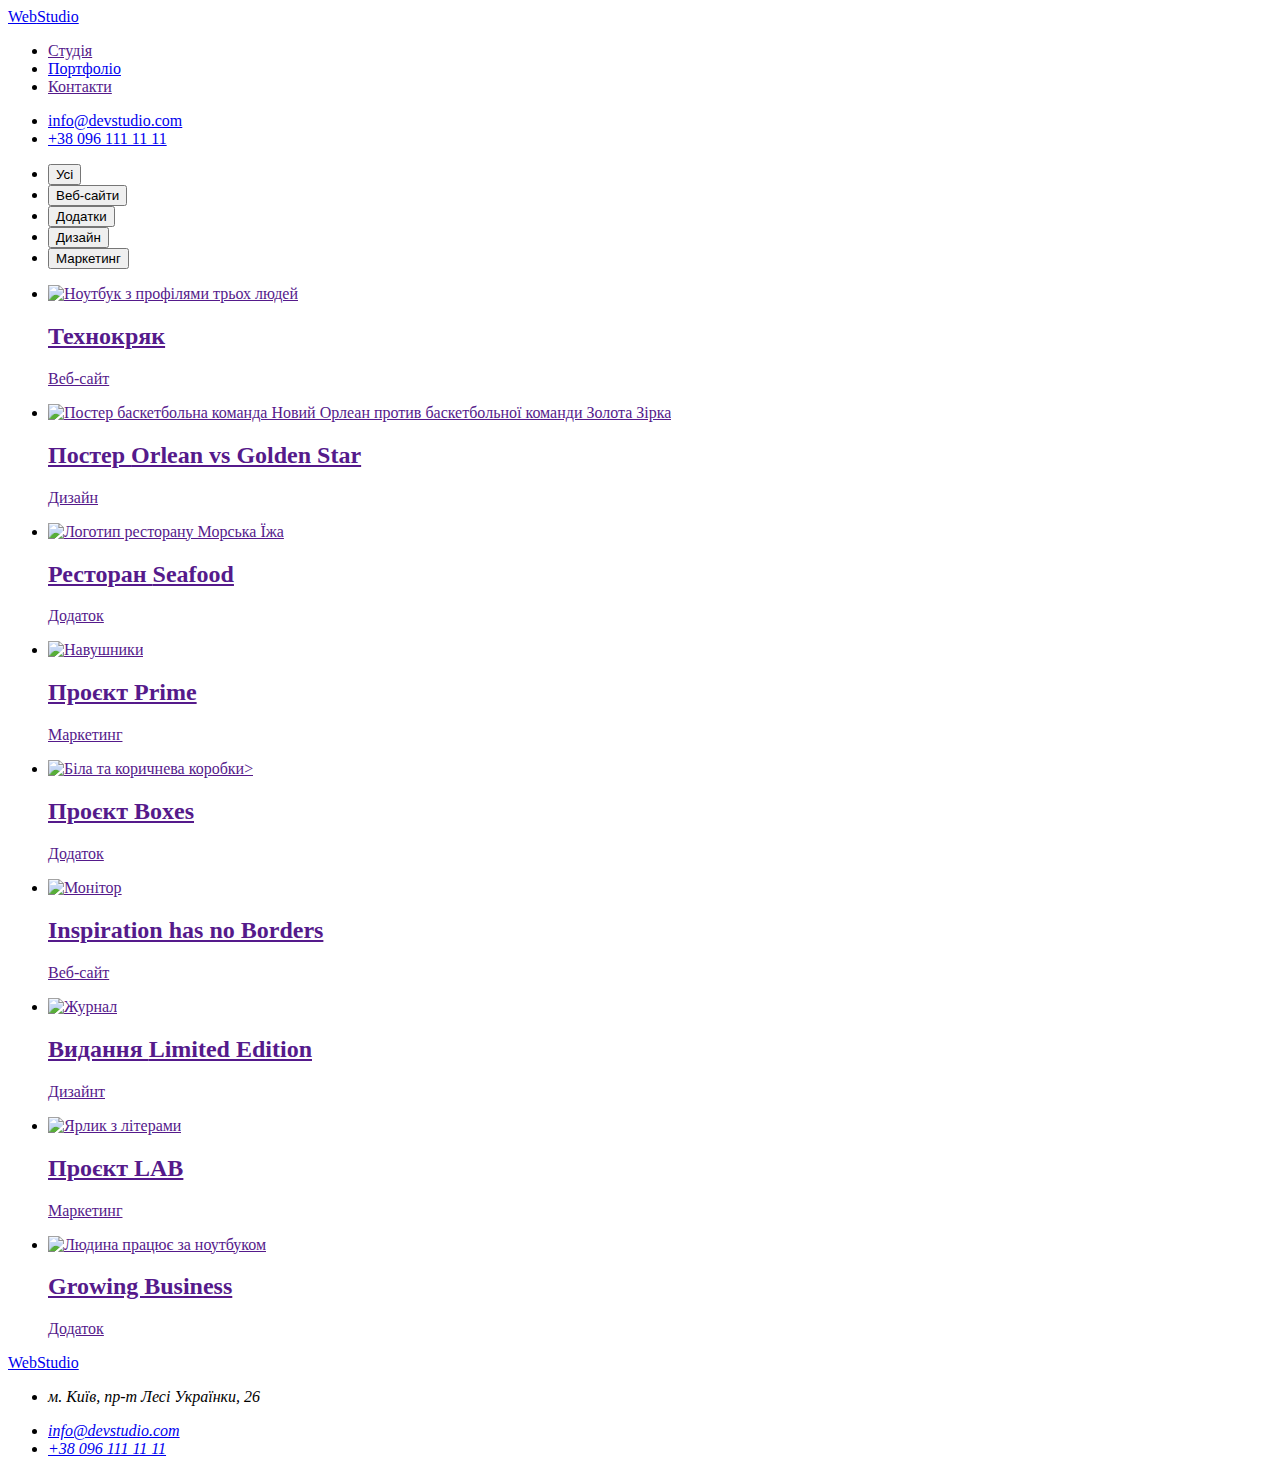
==== portfolio.html @ c4ba3403 "Add files via upload" ====
<!DOCTYPE html>
<html lang="uk">
  <head>
    <meta charset="UTF-8" />
    <meta http-equiv="X-UA-Compatible" content="IE=edge" />
    <meta name="viewport" content="width=device-width, initial-scale=1.0" />
    <title>Студія</title>
    <link
      href="https://fonts.googleapis.com/css2?family=Montserrat:wght@400;500;600&family=Raleway:wght@700&family=Roboto:wght@400;500;700;900&display=swap"
      rel="stylesheet"
    />
    <link rel="stylesheet" href="./css/styles.css" />
  </head>
  <body class="page">
    <header class="page-header">
      <a href="./index.html" lang="en" class="logo"
        >Web<span class="logo-studio">Studio</span></a
      >

      <nav>
        <ul class="list">
          <li class="site-nav"><a href="">Студія</a></li>
          <li class="site-nav"><a href="./portfolio.html">Портфоліо</a></li>
          <li class="site-nav"><a href="">Контакти</a></li>
        </ul>
      </nav>

      <ul class="list">
        <li>
          <a href="mailto:info@devstudio.com" class="link-header"
            >info@devstudio.com</a
          >
        </li>
        <li class="link">
          <a href="tel:+38096111111" class="link-header">+38 096 111 11 11</a>
        </li>
      </ul>
    </header>

    <main>
      <section>
        <h1 hidden>Портфоліо</h1>

        <ul class="list">
          <li><button type="button" class="btn-filtr">Усі</button></li>
          <li><button type="button" class="btn-filtr">Веб-сайти</button></li>
          <li><button type="button" class="btn-filtr">Додатки</button></li>
          <li><button type="button" class="btn-filtr">Дизайн</button></li>
          <li><button type="button" class="btn-filtr">Маркетинг</button></li>
        </ul>

        <ul class="list">
          <li class="new">
            <a href="">
              <img
                src="./images/technocrack.jpg"
                alt="Ноутбук з профілями трьох людей"
                width="370"
              />
              <h2 class="work-title">Технокряк</h2>
              <p class="work-description">Веб-сайт</p></a
            >
          </li>
          <li>
            <a href="">
              <img
                src="./images/new-orlean-vs-golden-star.jpg"
                alt="Постер баскетбольна команда Новий Орлеан против баскетбольної команди Золота Зірка"
                width="370"
              />
              <h2 class="work-title">
                Постер <span lang="en">Orlean vs Golden Star </span>
              </h2>
              <p class="work-description">Дизайн</p></a
            >
          </li>
          <li>
            <a href="">
              <img
                src="./images/restaurant-seafood.jpg"
                alt="Логотип ресторану Морська Їжа"
                width="370"
              />
              <h2 class="work-title">
                Ресторан <span lang="en">Seafood</span>
              </h2>
              <p class="work-description">Додаток</p></a
            >
          </li>
          <li>
            <a href="">
              <img
                src="./images/project-prime.jpg"
                alt="Навушники"
                width="370"
              />
              <h2 class="work-title">Проєкт <span lang="en">Prime</span></h2>
              <p class="work-description">Маркетинг</p></a
            >
          </li>
          <li>
            <a href="">
              <img
                src="./images/project-boxes.jpg"
                alt="Біла та коричнева коробки>"
                width="370"
              />
              <h2 class="work-title">Проєкт <span lang="en">Boxes</span></h2>
              <p class="work-description">Додаток</p></a
            >
          </li>
          <li>
            <a href="">
              <img
                src="./images/inspiration-has-no-borders.jpg"
                alt="Монітор"
                width="370"
              />
              <h2 class="work-title">
                <span lang="en">Inspiration has no Borders</span>
              </h2>
              <p class="work-description">Веб-сайт</p></a
            >
          </li>
          <li>
            <a href="">
              <img
                src="./images/limited-edition.jpg"
                alt="Журнал"
                width="370"
              />
              <h2 class="work-title">
                Видання <span lang="en">Limited Edition</span>
              </h2>
              <p class="work-description">Дизайнт</p></a
            >
          </li>
          <li>
            <a href="">
              <img
                src="./images/project-lab.jpg"
                alt="Ярлик з літерами"
                width="370"
              />
              <h2 class="work-title">Проєкт <span lang="en">LAB</span></h2>
              <p class="work-description">Маркетинг</p></a
            >
          </li>
          <li>
            <a href="">
              <img
                src="./images/growing-business.jpg"
                alt="Людина працює за ноутбуком"
                width="370"
              />
              <h2 class="work-title">
                <span lang="en">Growing Business</span>
              </h2>
              <p class="work-description">Додаток</p></a
            >
          </li>
        </ul>
      </section>
    </main>

    <footer>
      <a href="./index.html" lang="en" class="logo"
        >Web<span class="logo-studio">Studio</span></a
      >
      <address>
        <ul class="list">
          <li class="address-style"><p>м. Київ, пр-т Лесі Українки, 26</p></li>
          <li>
            <a href="mailto:info@devstudio.com" class="link-footer"
              >info@devstudio.com</a
            >
          </li>
          <li>
            <a href="tel:+38096111111" class="link-footer">+38 096 111 11 11</a>
          </li>
        </ul>
      </address>
    </footer>
  </body>
</html>
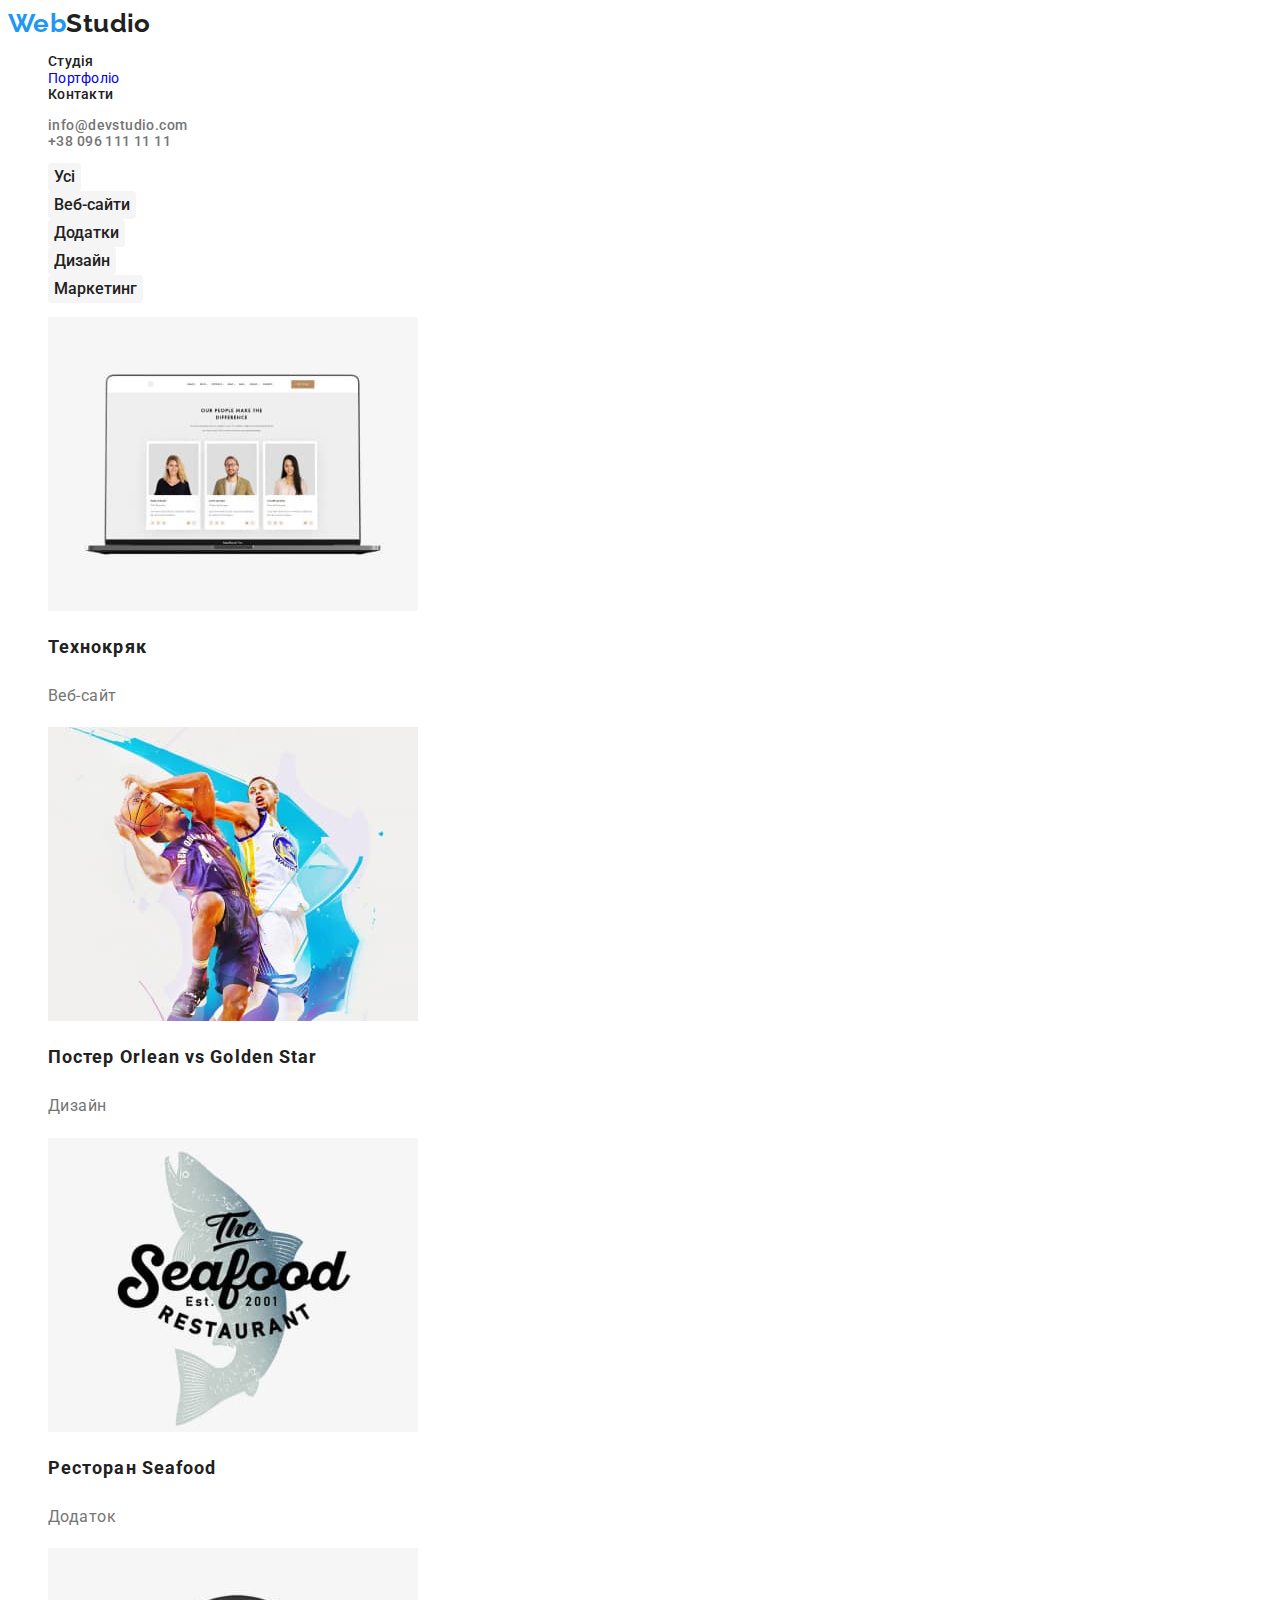
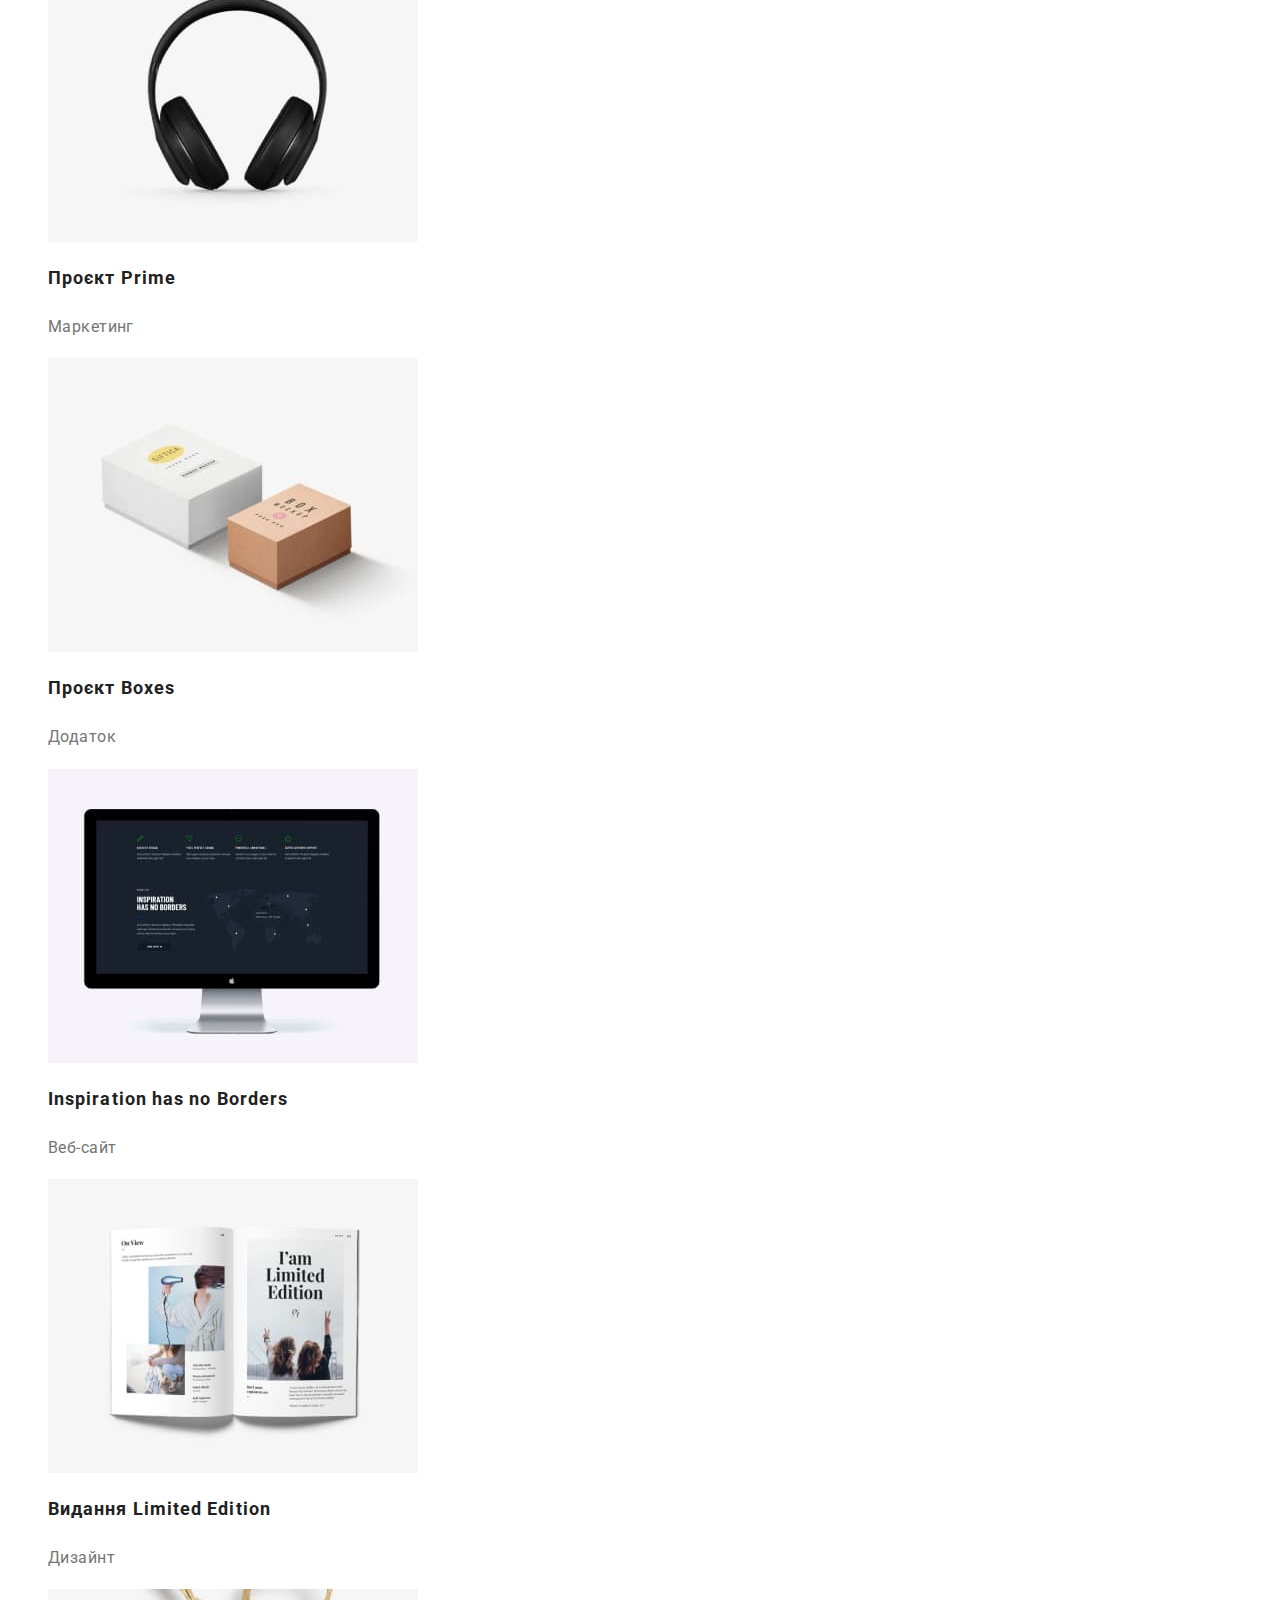
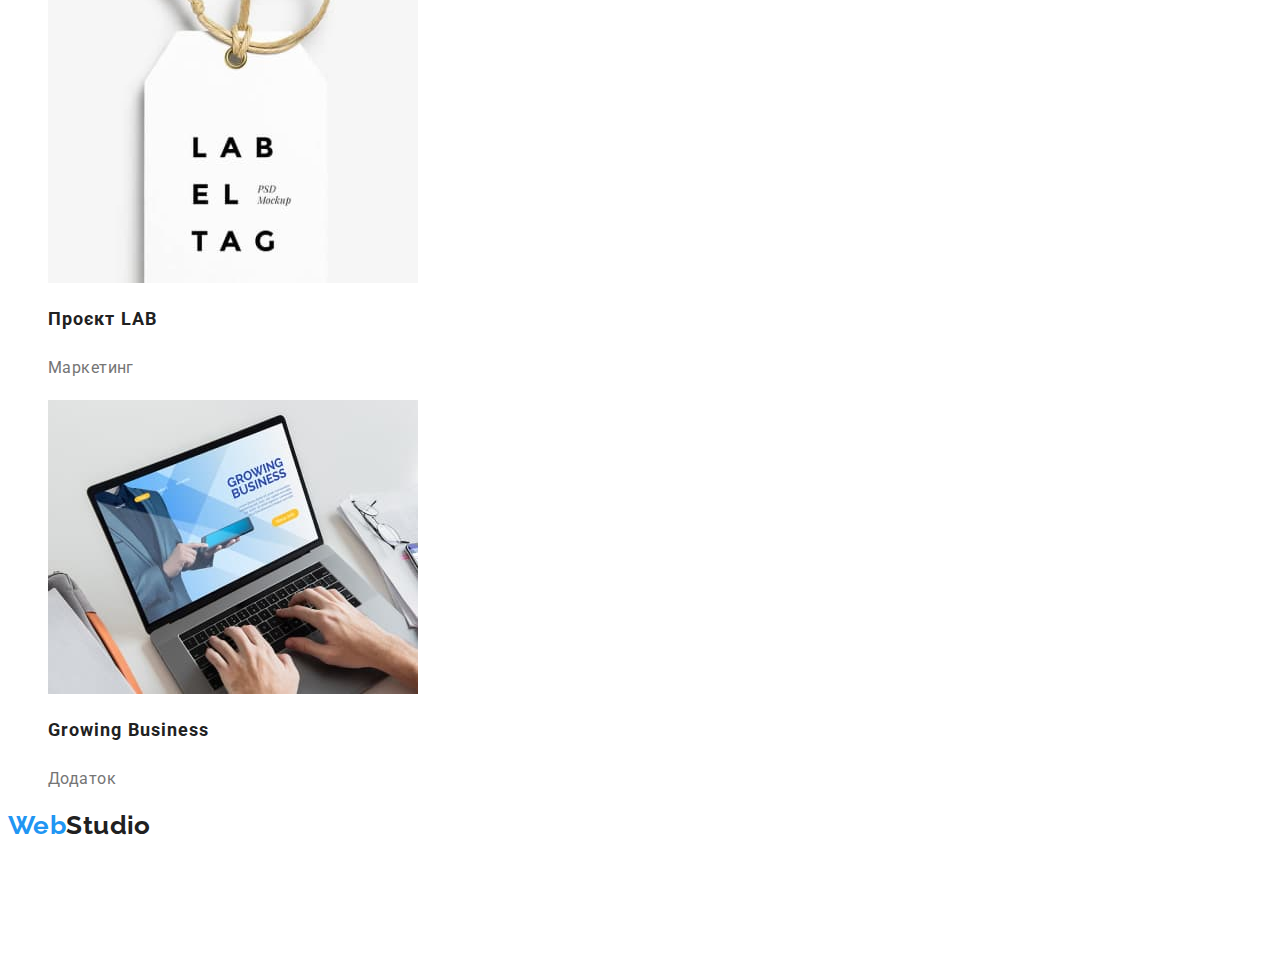
==== commit 688a1e82: "Add files via upload" ====
--- a/portfolio.html
+++ b/portfolio.html
@@ -20,7 +20,7 @@
       <nav>
         <ul class="list">
           <li class="site-nav"><a href="">Студія</a></li>
-          <li class="site-nav"><a href="./portfolio.html">Портфоліо</a></li>
+          <li class="site-nav.current"><a href="./portfolio.html">Портфоліо</a></li>
           <li class="site-nav"><a href="">Контакти</a></li>
         </ul>
       </nav>
--- a/css/styles.css
+++ b/css/styles.css
@@ -0,0 +1,183 @@
+/* цвет основного шрифта #212121
+ цвет дополнительного шрифта  #757575
+ акцент #2196F3
+ main Background #F5F5F5
+ secondary  Background #F5F4FA
+ */
+
+:root {
+  --primary-text-color: #212121;
+  --secondary-text-color: #757575;
+  --white-text-color: #ffffff;
+  --accent-color: #2196f3;
+  --primary-background-color: #f5f5f5;
+  --secondary-background-color: #f5f4fa;
+}
+
+.page {
+  color: var(--primary-text-color);
+  font-family: "Roboto", sans-serif;
+  letter-spacing: 0.03em;
+  font-size: 14px;
+  font-style: normal;
+}
+.work-title {
+  color: var(--primary-text-color);
+  font-weight: 700;
+  font-size: 18px;
+  line-height: 2;
+  letter-spacing: 0.06em;
+}
+.work-description {
+  text-decoration: none;
+  color: var(--secondary-text-color);
+  font-size: 16px;
+line-height: 1.9;
+}
+.list.site-nav.current {
+  color: var(--accent-color);
+  font-weight: 500;
+font-size: 14px;
+line-height: 1.14
+letter-spacing: 0.02em;
+color: #2196F3;
+}
+
+.link-header {
+  text-decoration: none;
+  color: var(--secondary-text-color);
+  font-weight: 500;
+}
+.link-footer {
+  text-decoration: none;
+  line-height: 1.71;
+  color: rgba(255, 255, 255, 0.6);
+  font-weight: normal;
+}
+.work.title {
+  text-decoration: none;
+  line-height: 2;
+  color: var(--primary-text-color);
+}
+
+
+.logo {
+  color: var(--accent-color);
+  font-family: "Raleway", sans-serif;
+  font-weight: 700;
+  font-size: 26px;
+  line-height: 1.2;
+  text-decoration: none;
+}
+/* Site Navigation */
+.site-nav a {
+  font-weight: 500;
+  line-height: 1.14;
+  letter-spacing: 0.02em;
+  text-decoration: none;
+  color: var(--primary-text-color);
+}
+.site-nav a :visited {
+  color: var(--primary-text-color);
+}
+
+.list a:hover,
+.list a:focus {
+  color: var(--accent-color);
+}
+.feature-title {
+  line-height: 1.14;
+  text-transform: uppercase;
+  font-size: 14px;
+}
+.feature-description {
+  color: var(--secondary-text-color);
+
+  line-height: 1.7;
+}
+.logo-studio {
+  color: var(--primary-text-color);
+}
+.hero-title {
+  font-weight: 900;
+  font-size: 44px;
+  color: var(--white-text-color);
+  line-height: 1.36;
+  text-align: center;
+  letter-spacing: 0.06em;
+  text-transform: uppercase;
+}
+.btn {
+  font-family: inherit;
+  background-color: var(--accent-color);
+  color: var(--white-text-color);
+  border-radius: 4px;
+  border: var(--accent-color);
+  font-weight: 700;
+  font-size: 16px;
+  line-height: 1.9;
+  display: flex;
+  align-items: center;
+  text-align: center;
+  letter-spacing: 0.06em;
+  cursor: pointer;
+}
+
+.btn:hover,
+.btn:focus {
+  filter: drop-shadow(0px 4px 4px rgba(0, 0, 0, 0.25));
+}
+.btn-filtr {
+  font-family: inherit;
+  background-color: var(--primary-background-color);
+  font-weight: 500;
+  font-size: 16px;
+  line-height: 26px;
+  color: var(--primary-text-color);
+  border-radius: 4px;
+  border: none;
+  cursor: pointer;
+}
+
+.btn-filtr:focus,
+.btn-filtr:hover {
+  background-color: var(--accent-color);
+  color: var(--white-text-color);
+}
+
+.section-title {
+  font-weight: 700;
+  font-size: 36px;
+  line-height: 1.17;
+  text-align: center;
+}
+
+.team-name {
+  font-weight: 500;
+  font-size: 16px;
+  line-height: 1.19;
+  text-align: center;
+}
+.job-title {
+  font-size: 16px;
+  line-height: 1.19;
+  text-align: center;
+  color: var(--secondary-text-color);
+}
+.address-style {
+  font-style: normal;
+  line-height: 1.71;
+  color: var(--white-text-color);
+}
+.list {
+  list-style: none;
+  text-decoration: none;
+  font-style: normal;
+}
+
+.link {
+  text-decoration: none;
+}
+.list a {
+  text-decoration: none;
+}
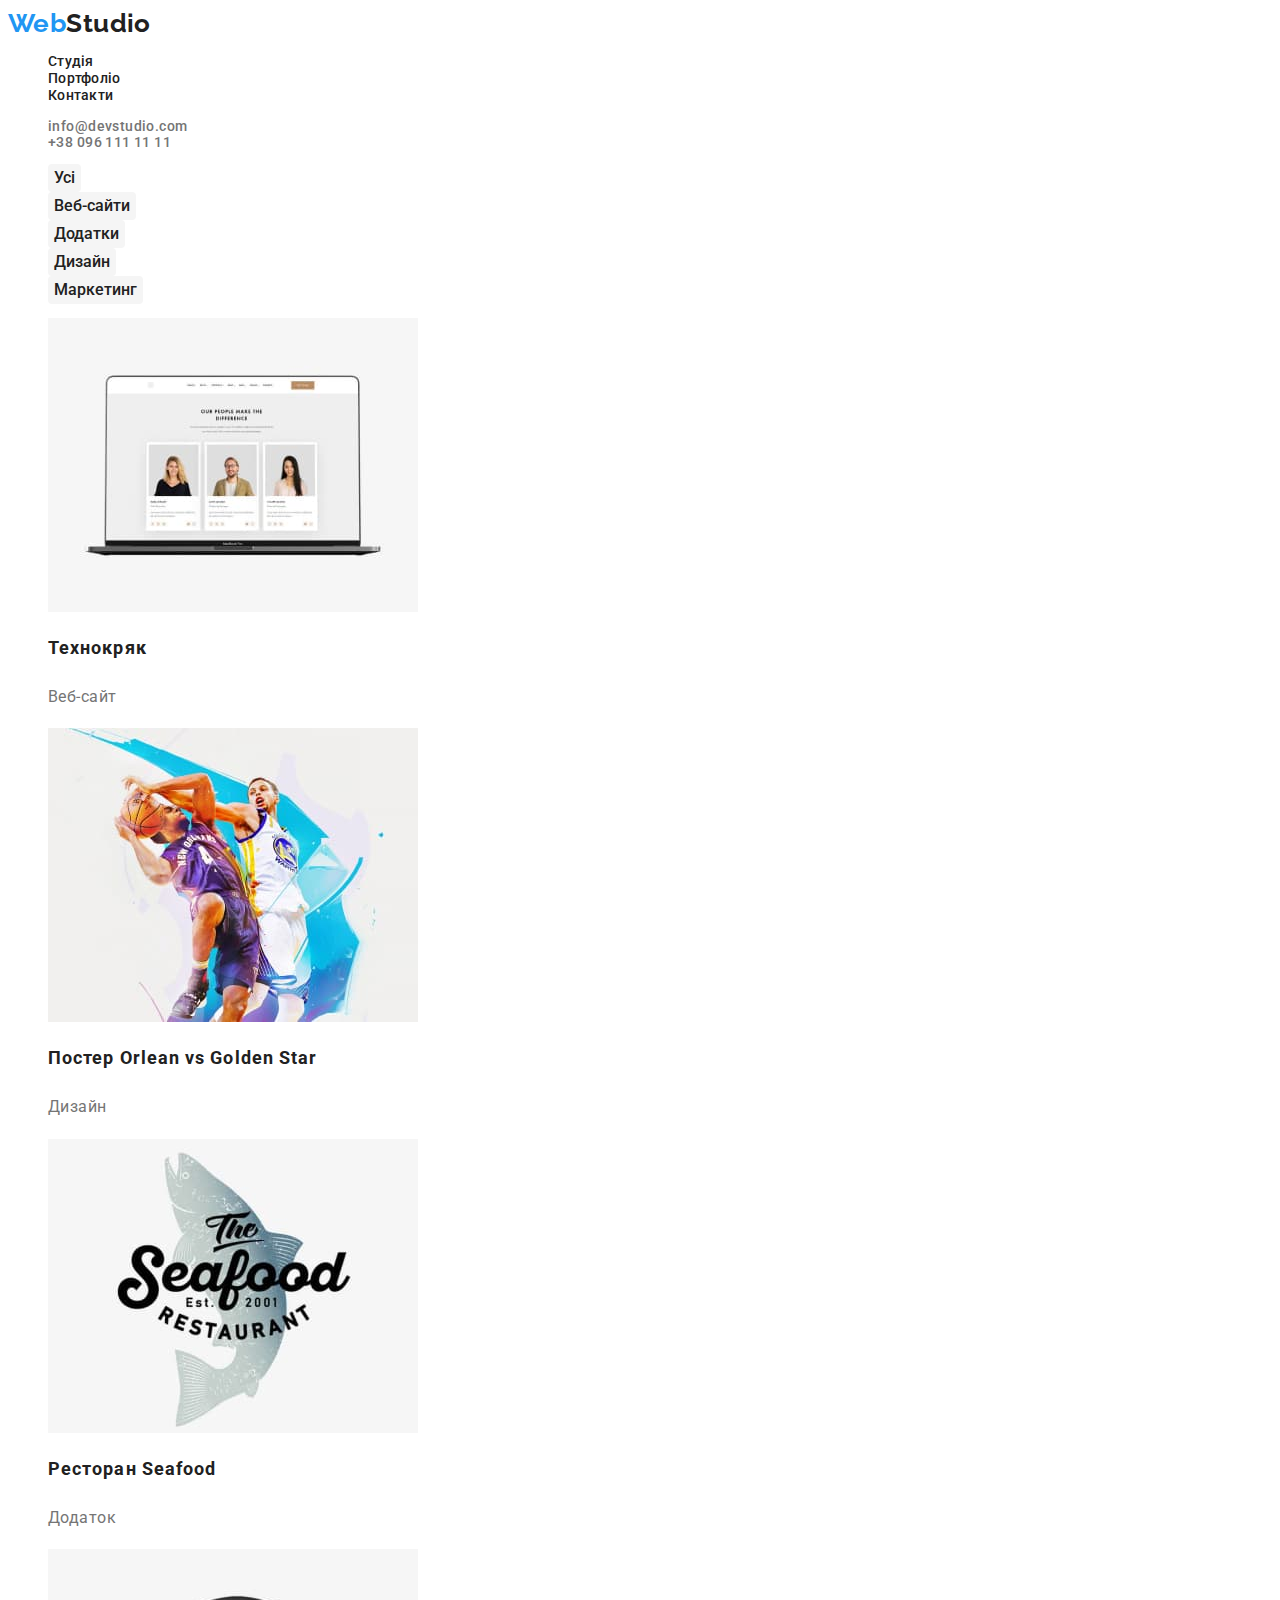
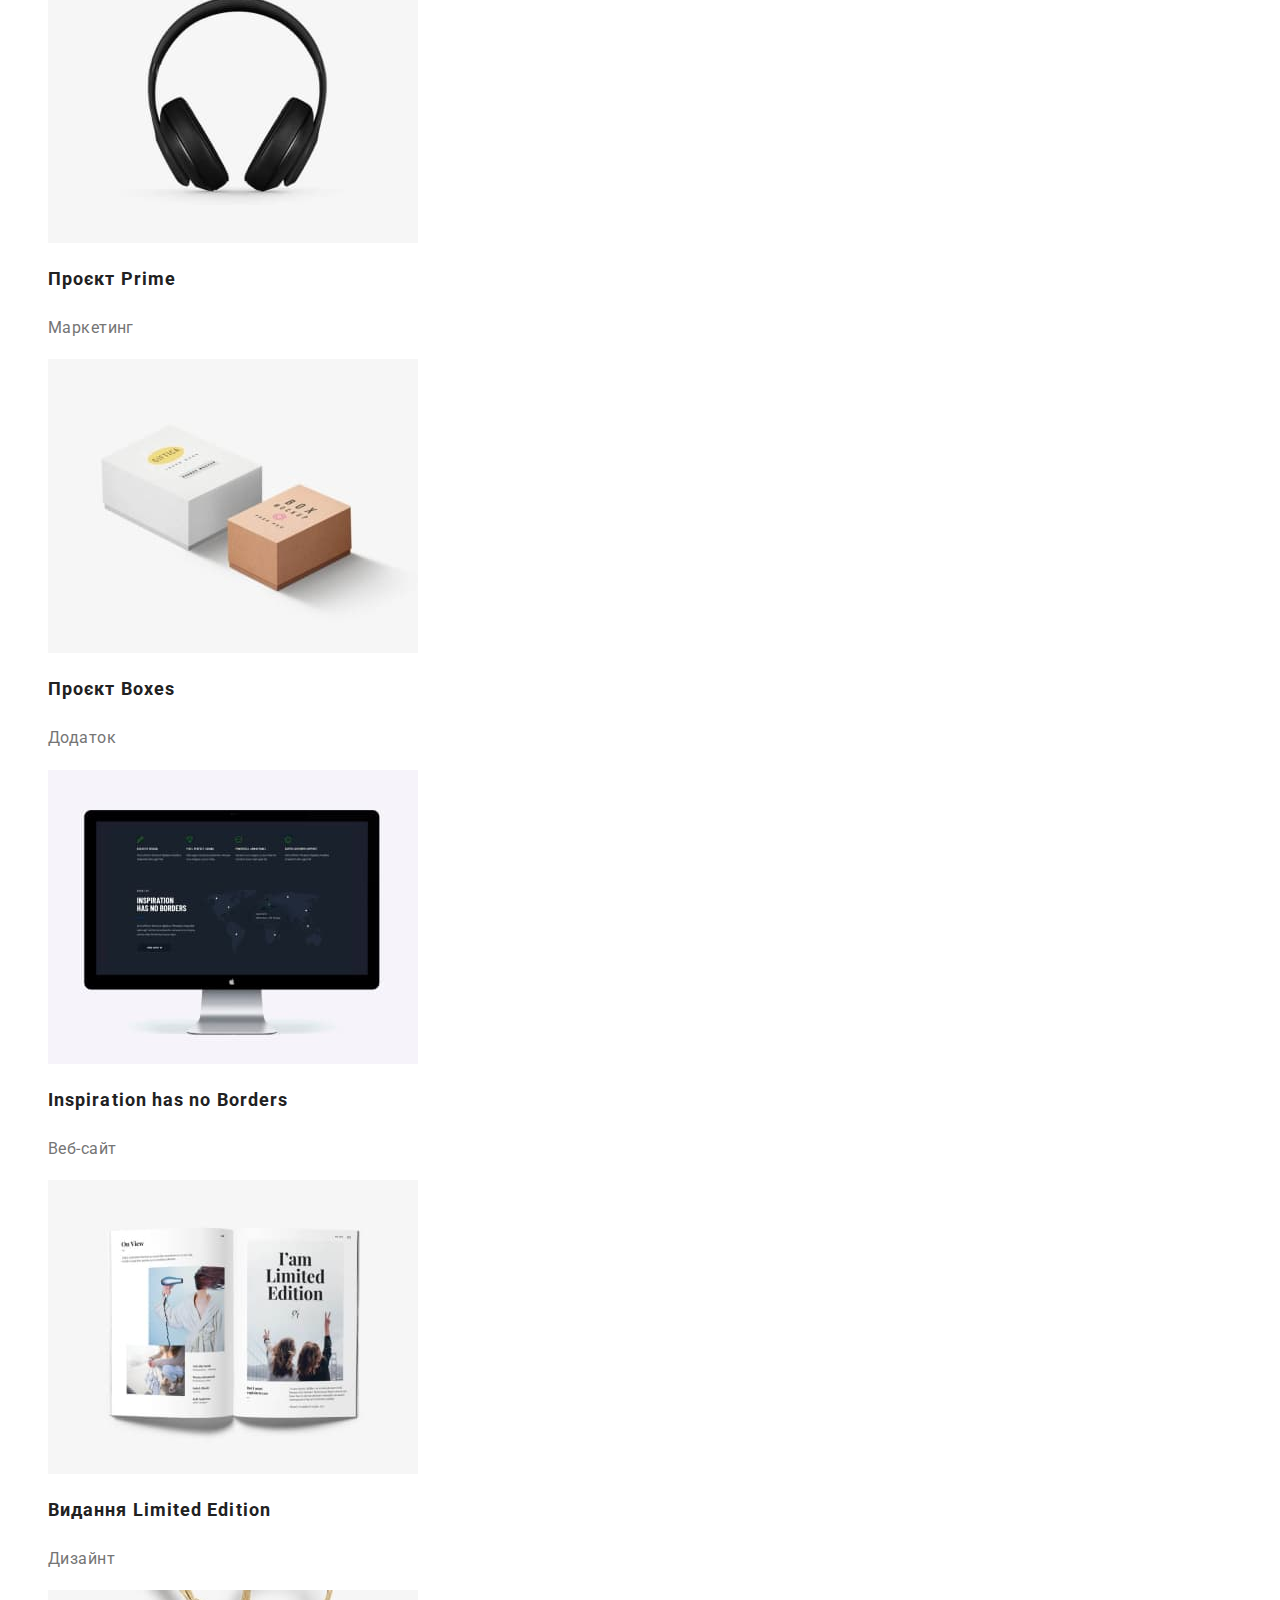
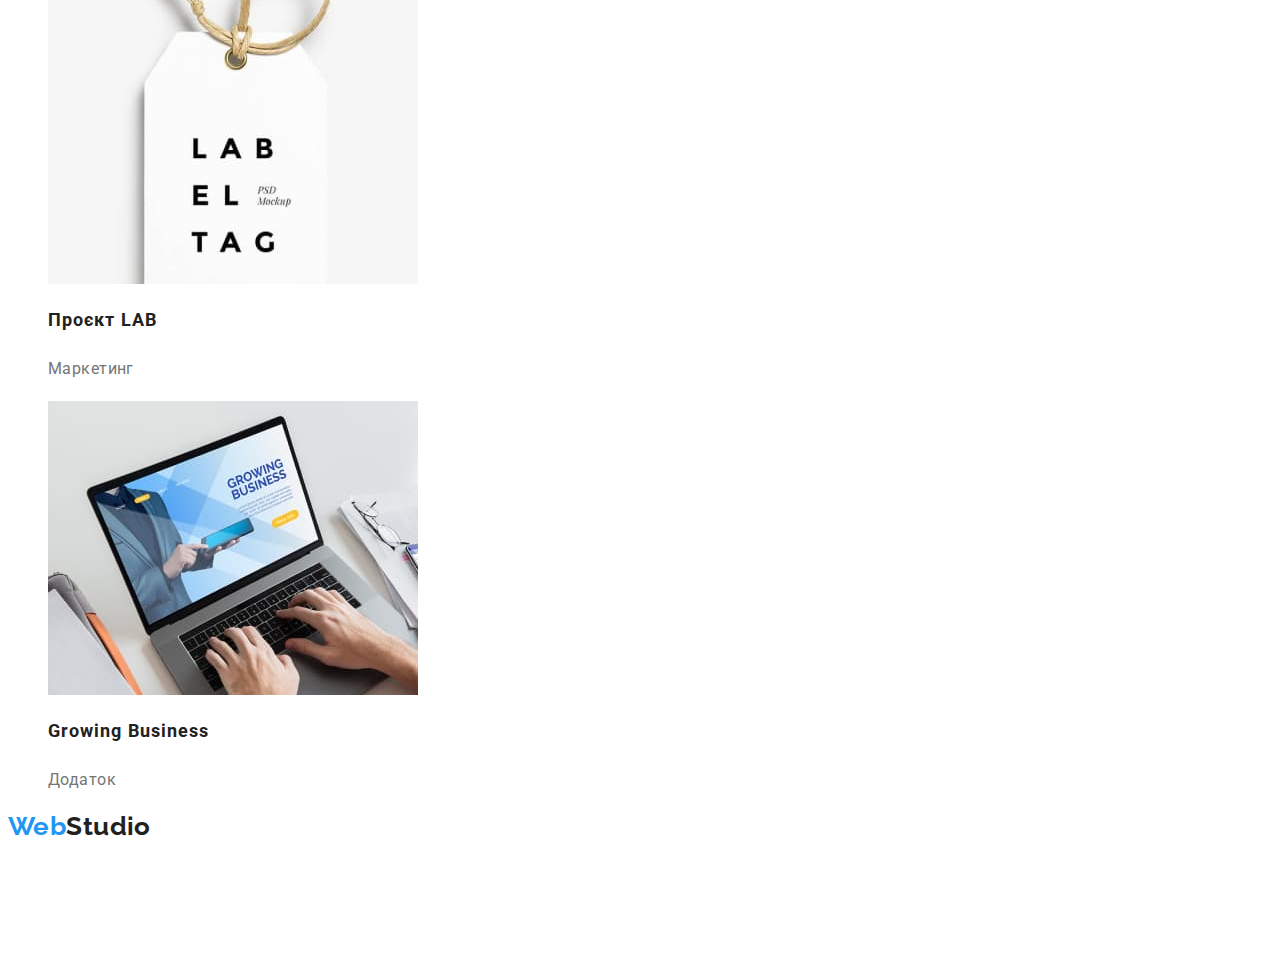
==== commit 57c7704b: "Add files via upload" ====
--- a/portfolio.html
+++ b/portfolio.html
@@ -20,7 +20,7 @@
       <nav>
         <ul class="list">
           <li class="site-nav"><a href="">Студія</a></li>
-          <li class="site-nav.current"><a href="./portfolio.html">Портфоліо</a></li>
+          <li class="site-nav current"><a href="./portfolio.html">Портфоліо</a></li>
           <li class="site-nav"><a href="">Контакти</a></li>
         </ul>
       </nav>
--- a/css/styles.css
+++ b/css/styles.css
@@ -34,14 +34,9 @@
   font-size: 16px;
 line-height: 1.9;
 }
-.list.site-nav.current {
+.site-nav.current{
   color: var(--accent-color);
-  font-weight: 500;
-font-size: 14px;
-line-height: 1.14
-letter-spacing: 0.02em;
-color: #2196F3;
-}
+  }
 
 .link-header {
   text-decoration: none;
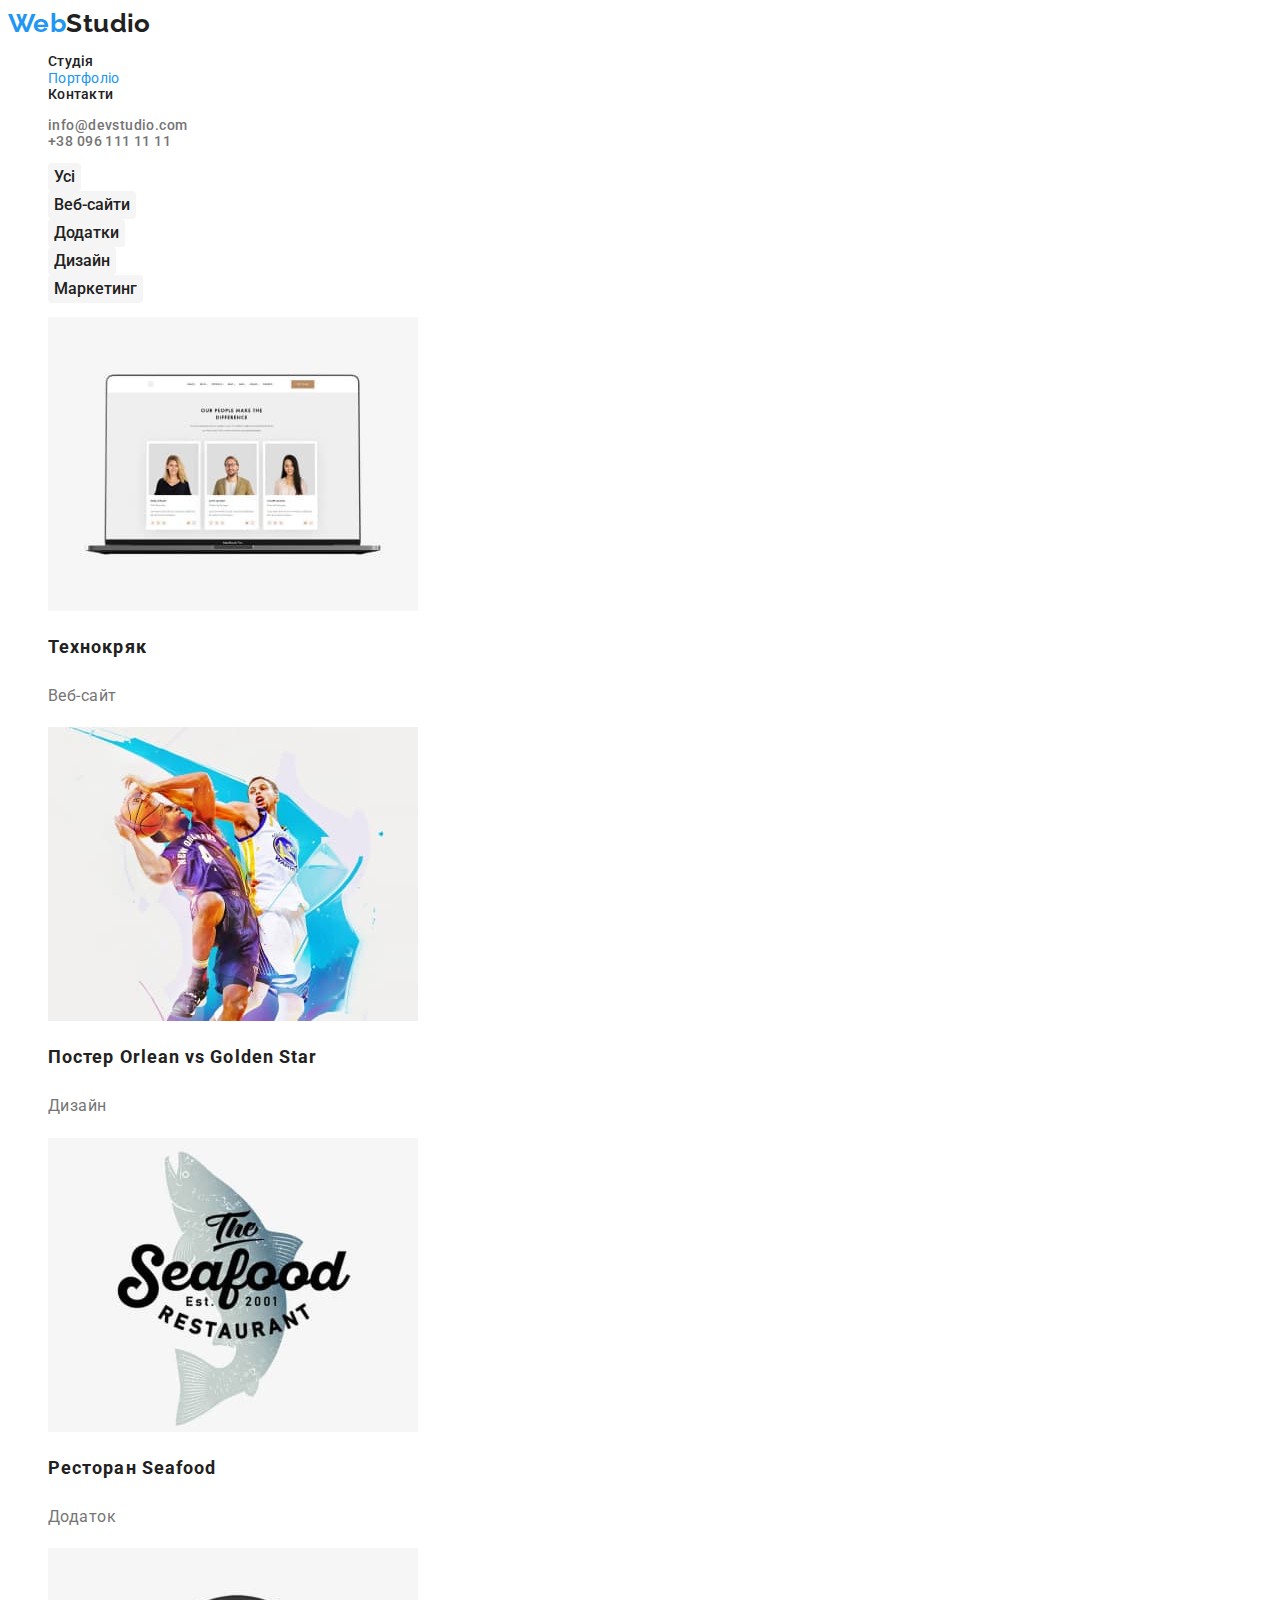
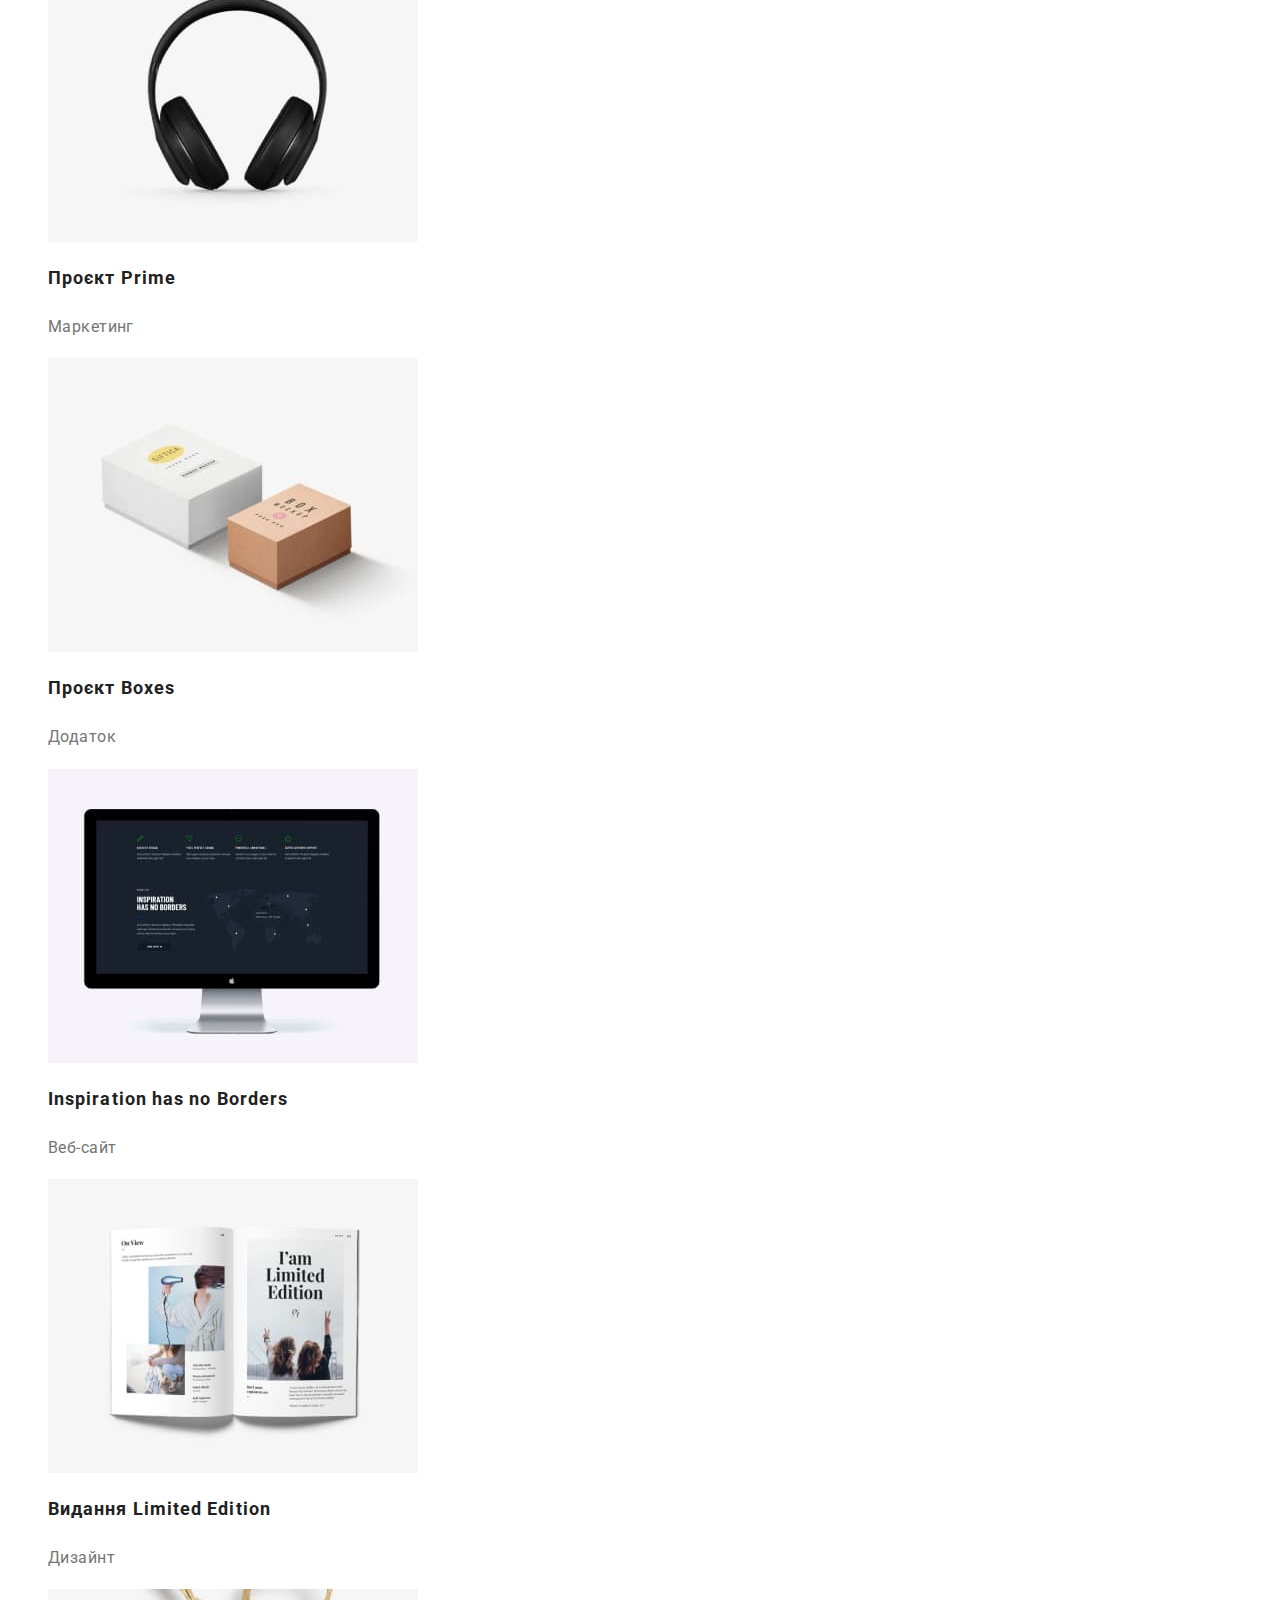
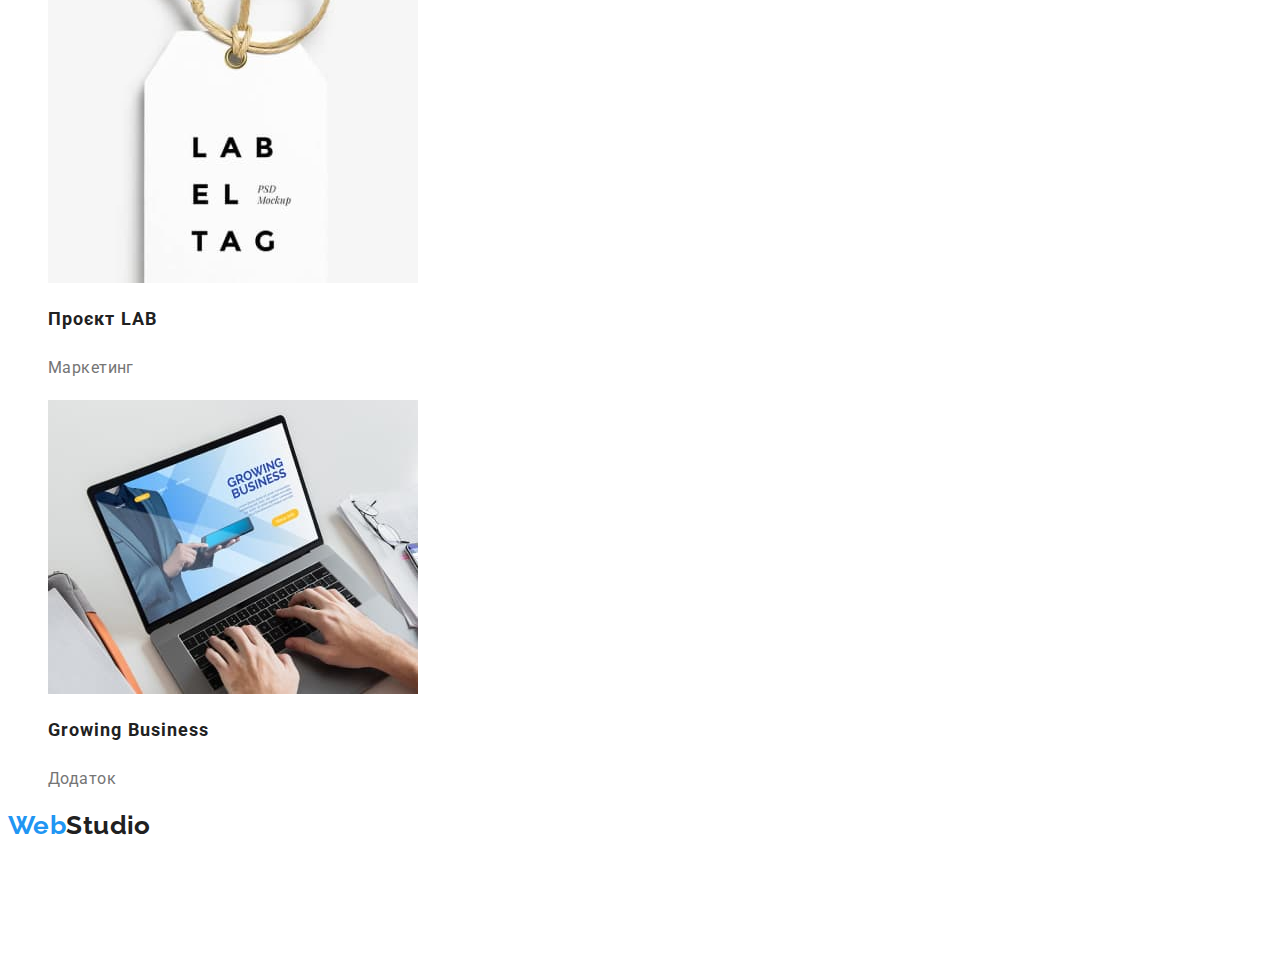
==== commit 55bb9edd: "Add files via upload" ====
--- a/portfolio.html
+++ b/portfolio.html
@@ -20,7 +20,7 @@
       <nav>
         <ul class="list">
           <li class="site-nav"><a href="">Студія</a></li>
-          <li class="site-nav current"><a href="./portfolio.html">Портфоліо</a></li>
+          <li ><a href="./portfolio.html" class="site-nav current" >Портфоліо</a></li>
           <li class="site-nav"><a href="">Контакти</a></li>
         </ul>
       </nav>
--- a/css/styles.css
+++ b/css/styles.css
@@ -35,7 +35,7 @@
 line-height: 1.9;
 }
 .site-nav.current{
-  color: var(--accent-color);
+  color: #2196f3;
   }
 
 .link-header {
